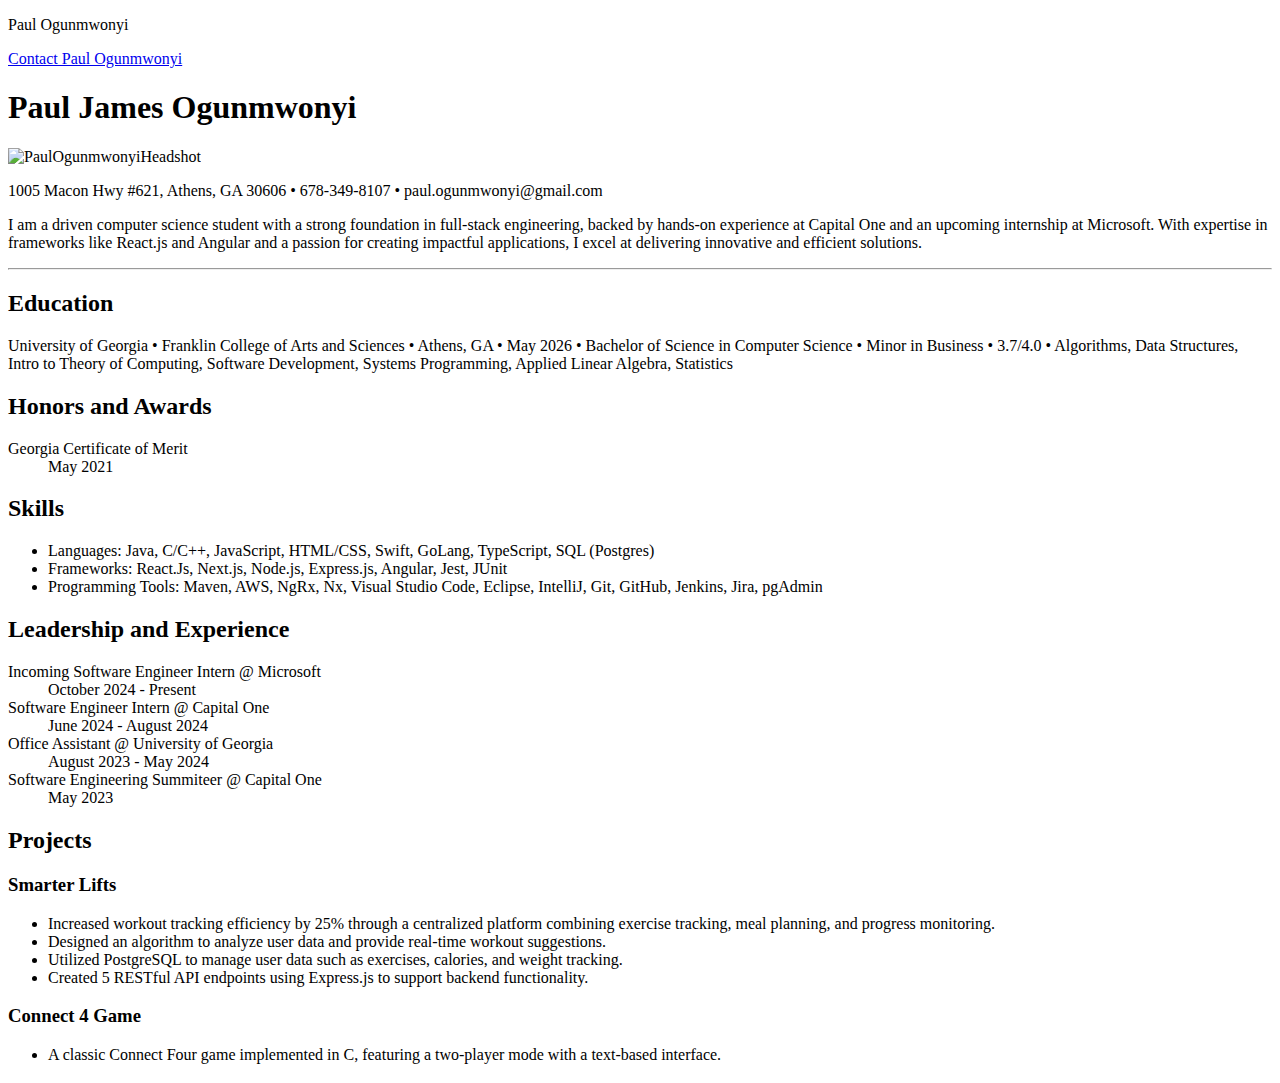
==== index.html @ 342c615d "initial code" ====
<!DOCTYPE html>
<html lang="en">
<head>
    <meta charset="UTF-8">
    <meta name="viewport" content="width=device-width, initial-scale=1.0">
    <title>Paul Ogunmwonyi</title>
</head>
<body>
    <nav> 
        <p>Paul Ogunmwonyi</p>
        <a href="contact.html">
            <p>Contact Paul Ogunmwonyi</p>
        </a>
    </nav>
    <section>
        <h1>Paul James Ogunmwonyi</h1>
        <img src="/CSCI4300/cv/images/paulheadshot.jpg" alt="PaulOgunmwonyiHeadshot" width="150">
        <p>1005 Macon Hwy #621, Athens, GA 30606 &bull; 678-349-8107 &bull; paul.ogunmwonyi@gmail.com</p>
        <p>I am a driven computer science student with a strong foundation in full-stack engineering, backed by hands-on experience at Capital One and an upcoming internship at Microsoft. With expertise in frameworks like React.js and Angular and a passion for creating impactful applications, I excel at delivering innovative and efficient solutions.</p>
    </section>
    <hr>
    <section>
        <h2>Education</h2>
        <p>University of Georgia &bull; Franklin College of Arts and Sciences &bull; Athens, GA &bull; May 2026 &bull; Bachelor of Science in Computer Science &bull; Minor in Business &bull; 3.7/4.0 &bull; Algorithms, Data Structures, Intro to Theory of Computing, Software Development, Systems Programming, Applied Linear Algebra, Statistics</p>
    </section>
    <section>
        <h2>Honors and Awards</h2>
        <dl>
            <dt>Georgia Certificate of Merit</dt>
            <dd>May 2021</dd>
        </dl>
    </section>
    <section>
        <h2>Skills</h2>
        <ul>
            <li>Languages: Java, C/C++, JavaScript, HTML/CSS, Swift, GoLang, TypeScript, SQL (Postgres)</li>
            <li>Frameworks: React.Js, Next.js, Node.js, Express.js, Angular, Jest, JUnit</li>
            <li>Programming Tools: Maven, AWS, NgRx, Nx, Visual Studio Code, Eclipse, IntelliJ, Git, GitHub, Jenkins, Jira, pgAdmin</li>
        </ul>
    </section>
    <section>
        <h2>Leadership and Experience</h2>
        <dl>
            <dt>Incoming Software Engineer Intern @ Microsoft</dt>
            <dd>October 2024 - Present </dd>
            <dt>Software Engineer Intern @ Capital One </dt>
            <dd>June 2024 - August 2024</dd>
            <dt>Office Assistant @ University of Georgia</dt>
            <dd>August 2023 - May 2024</dd>
            <dt>Software Engineering Summiteer @ Capital One</dt>
            <dd>May 2023</dd>
        </dl>
    </section>
    <section>
        <h2>Projects</h2>
        <h3>Smarter Lifts</h3>
        <ul>
            <li>Increased workout tracking efficiency by 25% through a centralized platform combining exercise tracking, meal planning, and progress monitoring.</li>
            <li>Designed an algorithm to analyze user data and provide real-time workout suggestions.</li>
            <li>Utilized PostgreSQL to manage user data such as exercises, calories, and weight tracking.</li>
            <li>Created 5 RESTful API endpoints using Express.js to support backend functionality.</li>
        </ul>
        <h3>Connect 4 Game</h3>
        <ul>
            <li>A classic Connect Four game implemented in C, featuring a two-player mode with a text-based interface.</li>
        </ul>
        <h3></h3>
    </section>
</body>
</html>
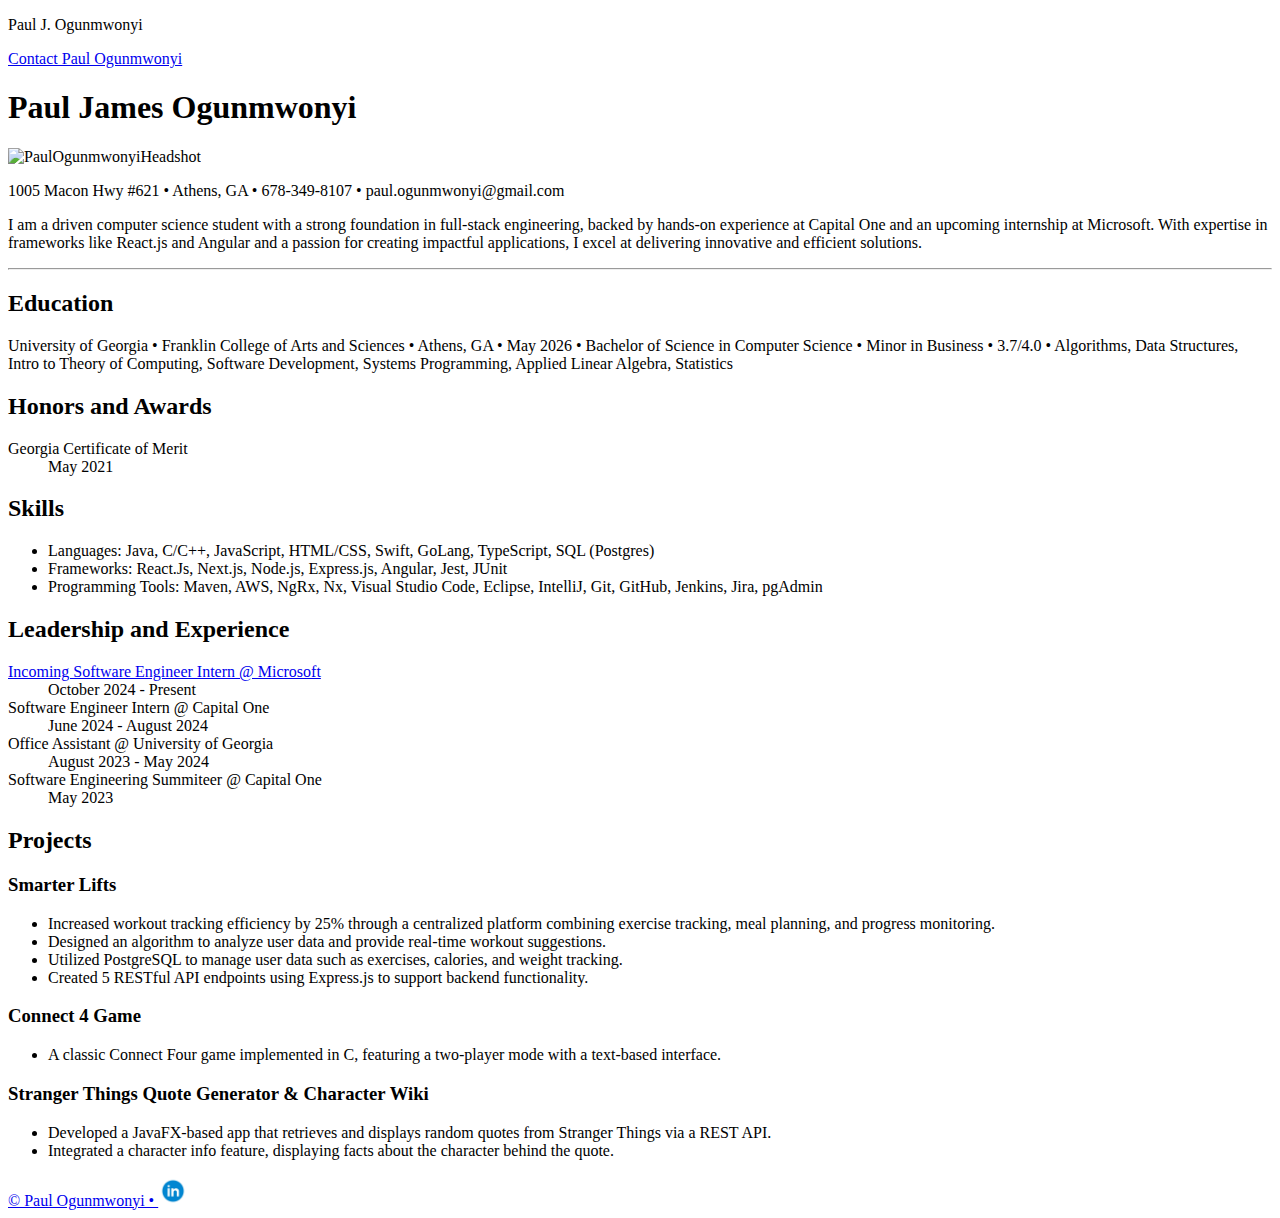
==== commit 8d234ff3: "done" ====
--- a/index.html
+++ b/index.html
@@ -7,7 +7,7 @@
 </head>
 <body>
     <nav> 
-        <p>Paul Ogunmwonyi</p>
+        <p>Paul J. Ogunmwonyi</p>
         <a href="contact.html">
             <p>Contact Paul Ogunmwonyi</p>
         </a>
@@ -15,7 +15,7 @@
     <section>
         <h1>Paul James Ogunmwonyi</h1>
         <img src="/CSCI4300/cv/images/paulheadshot.jpg" alt="PaulOgunmwonyiHeadshot" width="150">
-        <p>1005 Macon Hwy #621, Athens, GA 30606 &bull; 678-349-8107 &bull; paul.ogunmwonyi@gmail.com</p>
+        <p>1005 Macon Hwy #621 &bull; Athens, GA &bull; 678-349-8107 &bull; paul.ogunmwonyi@gmail.com</p>
         <p>I am a driven computer science student with a strong foundation in full-stack engineering, backed by hands-on experience at Capital One and an upcoming internship at Microsoft. With expertise in frameworks like React.js and Angular and a passion for creating impactful applications, I excel at delivering innovative and efficient solutions.</p>
     </section>
     <hr>
@@ -41,7 +41,9 @@
     <section>
         <h2>Leadership and Experience</h2>
         <dl>
-            <dt>Incoming Software Engineer Intern @ Microsoft</dt>
+            <a href="https://careers.microsoft.com/v2/global/en/students">
+                <dt>Incoming Software Engineer Intern @ Microsoft</dt>
+            </a>
             <dd>October 2024 - Present </dd>
             <dt>Software Engineer Intern @ Capital One </dt>
             <dd>June 2024 - August 2024</dd>
@@ -64,7 +66,19 @@
         <ul>
             <li>A classic Connect Four game implemented in C, featuring a two-player mode with a text-based interface.</li>
         </ul>
-        <h3></h3>
+        <h3>Stranger Things Quote Generator & Character Wiki</h3>
+        <ul>
+            <li>Developed a JavaFX-based app that retrieves and displays random quotes from Stranger Things via a REST API.</li>
+            <li>Integrated a character info feature, displaying facts about the character behind the quote.</li>
+        </ul>
     </section>
+    <footer>
+        <a href="contact.html">
+            &copy; Paul Ogunmwonyi &bull;
+        </a>
+        <a href="https://www.linkedin.com/in/paul-ogunmwonyi-6a96a0250/"> 
+            <img src="images/linkedin.jpg" alt="linkedinLogo" width="30">
+        </a>
+    </footer>
 </body>
 </html>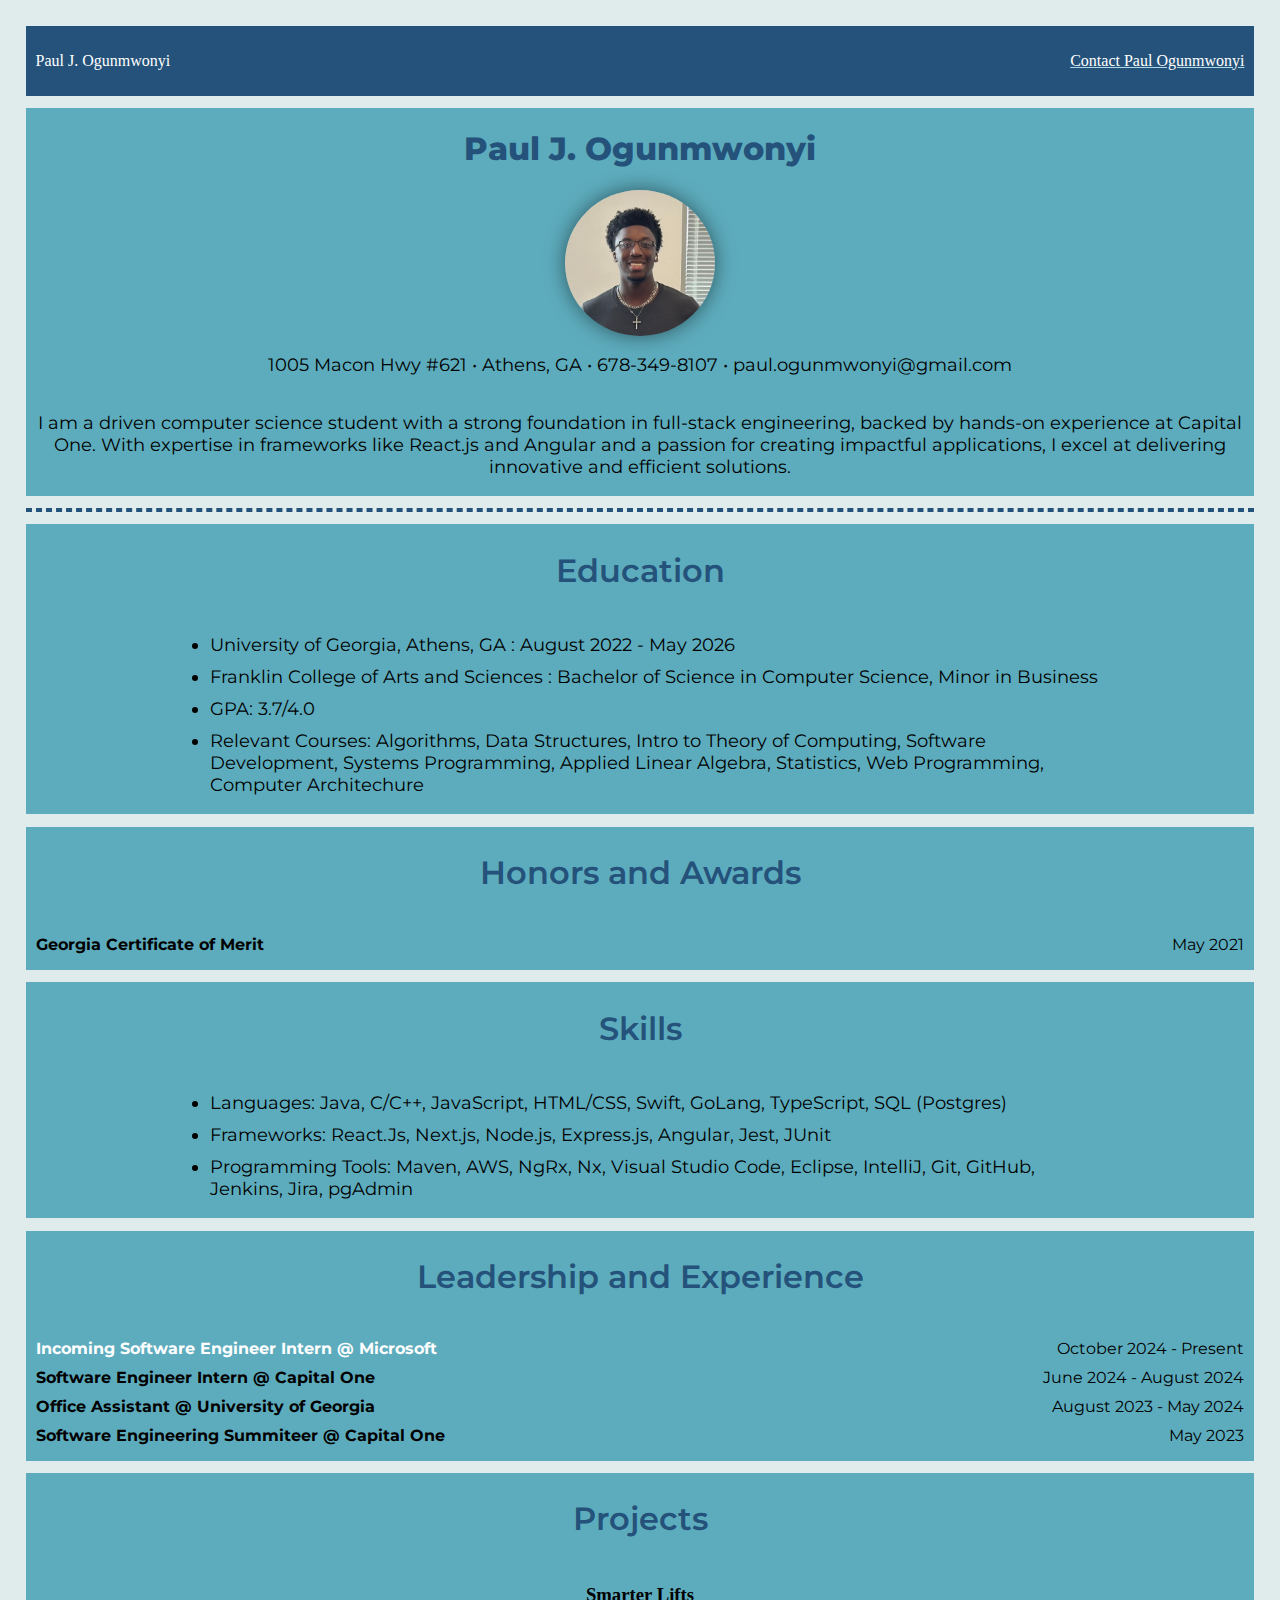
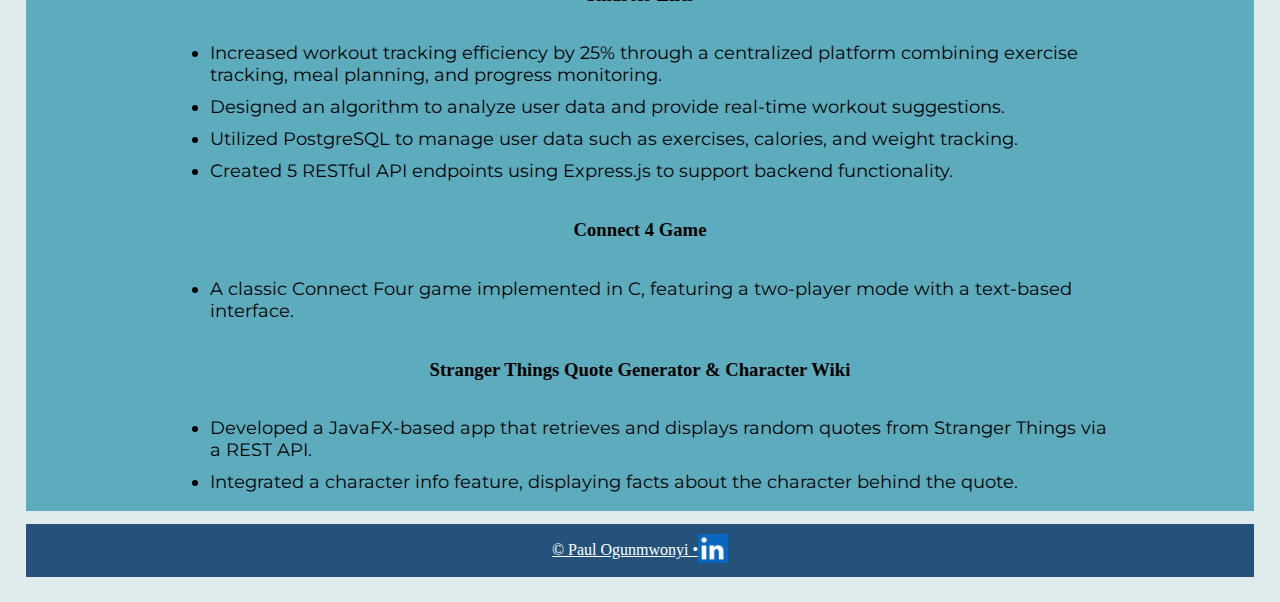
==== commit c4e6bb9b: "finished up to project cards" ====
--- a/index.html
+++ b/index.html
@@ -4,6 +4,10 @@
     <meta charset="UTF-8">
     <meta name="viewport" content="width=device-width, initial-scale=1.0">
     <title>Paul Ogunmwonyi</title>
+    <link rel="stylesheet" href="css/style_template (1).css">
+    <link rel="preconnect" href="https://fonts.googleapis.com">
+    <link rel="preconnect" href="https://fonts.gstatic.com" crossorigin>
+    <link href="https://fonts.googleapis.com/css2?family=Montserrat:ital,wght@0,100..900;1,100..900&display=swap" rel="stylesheet">
 </head>
 <body>
     <nav> 
@@ -12,16 +16,21 @@
             <p>Contact Paul Ogunmwonyi</p>
         </a>
     </nav>
-    <section>
-        <h1>Paul James Ogunmwonyi</h1>
-        <img src="/CSCI4300/cv/images/paulheadshot.jpg" alt="PaulOgunmwonyiHeadshot" width="150">
+    <section class="splash">
+        <h1>Paul J. Ogunmwonyi</h1>
+        <img src="images/paulheadshot.jpg" alt="PaulOgunmwonyiHeadshot">
         <p>1005 Macon Hwy #621 &bull; Athens, GA &bull; 678-349-8107 &bull; paul.ogunmwonyi@gmail.com</p>
-        <p>I am a driven computer science student with a strong foundation in full-stack engineering, backed by hands-on experience at Capital One and an upcoming internship at Microsoft. With expertise in frameworks like React.js and Angular and a passion for creating impactful applications, I excel at delivering innovative and efficient solutions.</p>
+        <p>I am a driven computer science student with a strong foundation in full-stack engineering, backed by hands-on experience at Capital One. With expertise in frameworks like React.js and Angular and a passion for creating impactful applications, I excel at delivering innovative and efficient solutions.</p>
     </section>
     <hr>
     <section>
         <h2>Education</h2>
-        <p>University of Georgia &bull; Franklin College of Arts and Sciences &bull; Athens, GA &bull; May 2026 &bull; Bachelor of Science in Computer Science &bull; Minor in Business &bull; 3.7/4.0 &bull; Algorithms, Data Structures, Intro to Theory of Computing, Software Development, Systems Programming, Applied Linear Algebra, Statistics</p>
+        <ul>
+            <li>University of Georgia, Athens, GA : August 2022 - May 2026</li>
+            <li>Franklin College of Arts and Sciences : Bachelor of Science in Computer Science, Minor in Business</li>
+            <li>GPA: 3.7/4.0</li>
+            <li>Relevant Courses: Algorithms, Data Structures, Intro to Theory of Computing, Software Development, Systems Programming, Applied Linear Algebra, Statistics, Web Programming, Computer Architechure</li>
+        </ul>
     </section>
     <section>
         <h2>Honors and Awards</h2>
@@ -74,10 +83,10 @@
     </section>
     <footer>
         <a href="contact.html">
-            &copy; Paul Ogunmwonyi &bull;
+            &copy; Paul Ogunmwonyi &bull; 
         </a>
         <a href="https://www.linkedin.com/in/paul-ogunmwonyi-6a96a0250/"> 
-            <img src="images/linkedin.jpg" alt="linkedinLogo" width="30">
+            <img src="images/linkedinLogo.jpg" alt="linkedinLogo" width="30">
         </a>
     </footer>
 </body>
--- a/css/style_template (1).css
+++ b/css/style_template (1).css
@@ -0,0 +1,193 @@
+/* General Styles */
+body {
+    margin: 2%; 
+    background-color:  #e0ebeb;
+}
+
+/* Nav Styles */
+nav {
+    display: flex;
+    justify-content: space-between;
+    align-items: center;
+    background-color: #24527a;
+    padding: 10px;
+}
+
+nav p {
+    color: white;
+}
+
+nav a {
+    color: lightblue;
+}
+
+nav a:hover {
+    color: darkblue;
+}
+
+/* Footer Styles */
+footer {
+    display: flex;
+    align-items: center;
+    justify-content: center;
+    background-color: #24527a;
+    padding: 10px;
+    margin-top: 1%;
+}
+
+footer a {
+    color: white;
+}
+
+footer a:hover {
+    color: darkblue;
+}
+
+/* Splash Section */
+.splash {
+    background-color: #5dacbd;
+    display: flex;
+    align-items: center;
+    justify-content: center;
+    flex-direction: column;
+    margin-top: 1%;
+    margin-bottom: 1%;
+    padding-left: 10px;
+    padding-right: 10px;
+}
+
+.splash h1 {
+    font-family: "Montserrat", serif;
+    font-optical-sizing: auto;
+    font-weight: 800;
+    font-style: normal;
+    color: #24527a;
+    font-size: xx-large;
+}
+
+.splash img {
+    width: 150px;
+    border-radius: 50%; 
+    box-shadow: 0 0 20px rgba(0, 0, 0, 0.5);
+}
+
+.splash img:hover {
+    transform: scale(1.2);
+}
+
+.splash p {
+    font-family: "Montserrat", serif;
+    font-optical-sizing: auto;
+    font-weight: 400;
+    font-style: normal;
+    color: black;
+    text-align: center;
+    font-size: large;
+}
+
+/* Horizontal Rules */
+hr {
+    border: 2px dashed;
+    border-color: #24527a;
+}
+
+/* Sections */
+section {
+    background-color: #5dacbd;
+    display: flex;
+    align-items: center;
+    justify-content: center;
+    flex-direction: column;
+    margin-top: 1%;
+    padding-left: 10px;
+    padding-right: 10px;
+}
+
+/* Section Headings */
+section h2 {
+    font-size: xx-large;
+    font-family: "Montserrat", serif;
+    font-optical-sizing: auto;
+    font-weight: 600;
+    font-style: normal;
+    color: #24527a;
+}
+
+/* Paragraph Styles */
+section p {
+    font-family: "Montserrat", serif;
+    font-optical-sizing: auto;
+    font-weight: 400;
+    font-style: normal;
+    color: black;
+    text-align: center;
+    font-size: large;
+}
+
+/* link styles */
+section a {
+    color: white;
+    text-decoration: none;
+}
+section a:hover {
+    color: lightblue;
+}
+
+/* List Styles */
+ul {
+    font-family: "Montserrat", serif;
+    font-optical-sizing: auto;
+    font-weight: 400;
+    font-style: normal;
+    color: black;
+    display: flex;
+    flex-direction: column;
+    gap: 10px;
+    font-size: large;
+    max-width: 900px;
+}
+
+dl {
+    display: grid;
+    grid-template-columns: 1fr 1fr;
+    gap: 10px;
+    width: 100%;
+    font-family: "Montserrat", serif;
+    font-optical-sizing: auto;
+    font-weight: 400;
+    font-style: normal;
+    color: black;
+    margin-left: 2%;
+    margin-right: 2%;
+}
+dl dt{
+    font-weight: bold;
+    grid-column: 1;
+    text-align: left;
+}
+dl dd{
+    grid-column: 2;
+    text-align: right;
+}
+
+/* Project Section */
+.three-col {}
+
+.card {}
+
+.card img {}
+
+.card h3 {}
+
+/* Contact Page Styles */
+.one-col {}
+
+form {}
+
+form input, form textarea {}
+
+form input:focus, form textarea:focus {}
+
+form button {}
+
+form button:hover {}
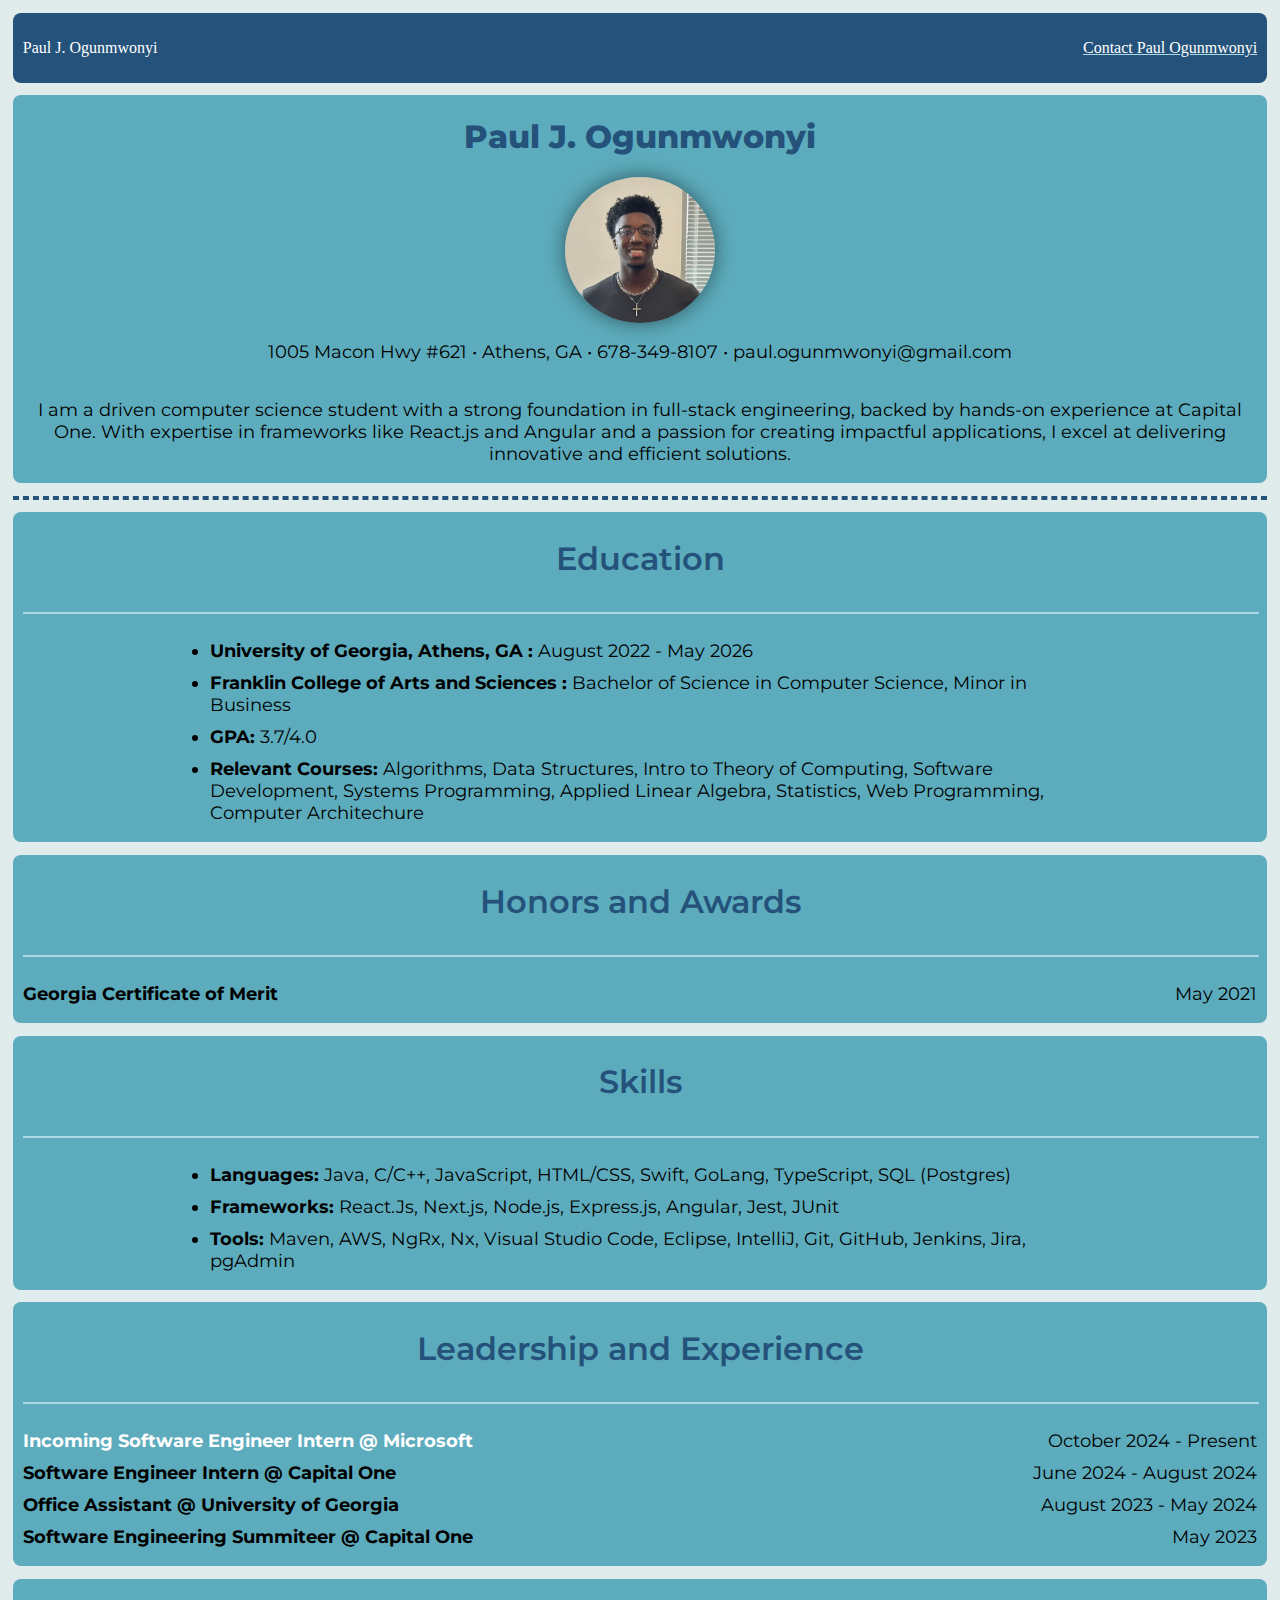
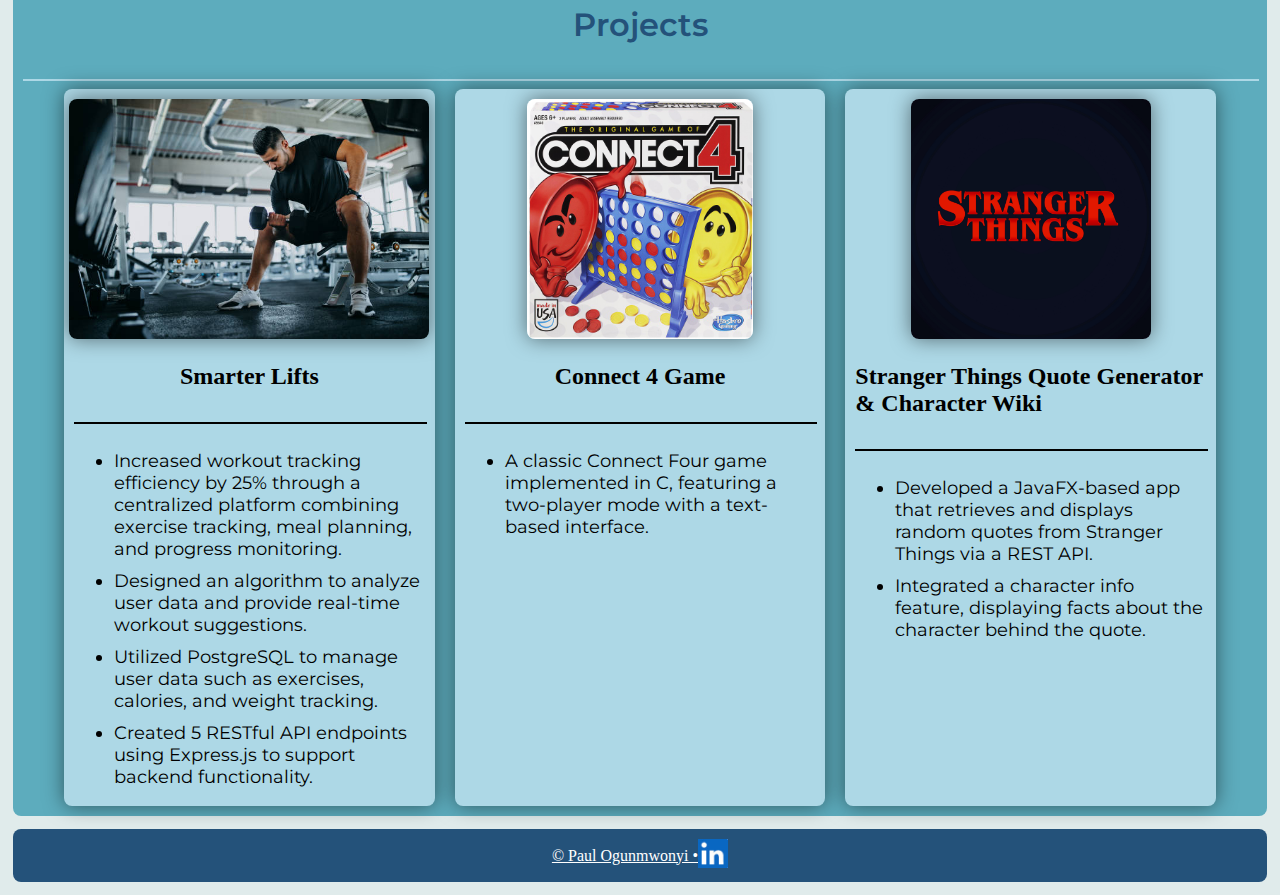
==== commit 8c4d736c: "almost done" ====
--- a/index.html
+++ b/index.html
@@ -25,15 +25,17 @@
     <hr>
     <section>
         <h2>Education</h2>
+        <hr>
         <ul>
-            <li>University of Georgia, Athens, GA : August 2022 - May 2026</li>
-            <li>Franklin College of Arts and Sciences : Bachelor of Science in Computer Science, Minor in Business</li>
-            <li>GPA: 3.7/4.0</li>
-            <li>Relevant Courses: Algorithms, Data Structures, Intro to Theory of Computing, Software Development, Systems Programming, Applied Linear Algebra, Statistics, Web Programming, Computer Architechure</li>
+            <li><strong>University of Georgia, Athens, GA : </strong> August 2022 - May 2026</li>
+            <li><strong>Franklin College of Arts and Sciences : </strong>Bachelor of Science in Computer Science, Minor in Business</li>
+            <li><strong>GPA:</strong> 3.7/4.0</li>
+            <li><strong>Relevant Courses: </strong>Algorithms, Data Structures, Intro to Theory of Computing, Software Development, Systems Programming, Applied Linear Algebra, Statistics, Web Programming, Computer Architechure</li>
         </ul>
     </section>
     <section>
         <h2>Honors and Awards</h2>
+        <hr>
         <dl>
             <dt>Georgia Certificate of Merit</dt>
             <dd>May 2021</dd>
@@ -41,14 +43,16 @@
     </section>
     <section>
         <h2>Skills</h2>
+        <hr>
         <ul>
-            <li>Languages: Java, C/C++, JavaScript, HTML/CSS, Swift, GoLang, TypeScript, SQL (Postgres)</li>
-            <li>Frameworks: React.Js, Next.js, Node.js, Express.js, Angular, Jest, JUnit</li>
-            <li>Programming Tools: Maven, AWS, NgRx, Nx, Visual Studio Code, Eclipse, IntelliJ, Git, GitHub, Jenkins, Jira, pgAdmin</li>
+            <li><strong>Languages: </strong>Java, C/C++, JavaScript, HTML/CSS, Swift, GoLang, TypeScript, SQL (Postgres)</li>
+            <li><strong> Frameworks: </strong> React.Js, Next.js, Node.js, Express.js, Angular, Jest, JUnit</li>
+            <li><strong> Tools: </strong> Maven, AWS, NgRx, Nx, Visual Studio Code, Eclipse, IntelliJ, Git, GitHub, Jenkins, Jira, pgAdmin</li>
         </ul>
     </section>
     <section>
         <h2>Leadership and Experience</h2>
+        <hr>
         <dl>
             <a href="https://careers.microsoft.com/v2/global/en/students">
                 <dt>Incoming Software Engineer Intern @ Microsoft</dt>
@@ -64,22 +68,37 @@
     </section>
     <section>
         <h2>Projects</h2>
-        <h3>Smarter Lifts</h3>
-        <ul>
-            <li>Increased workout tracking efficiency by 25% through a centralized platform combining exercise tracking, meal planning, and progress monitoring.</li>
-            <li>Designed an algorithm to analyze user data and provide real-time workout suggestions.</li>
-            <li>Utilized PostgreSQL to manage user data such as exercises, calories, and weight tracking.</li>
-            <li>Created 5 RESTful API endpoints using Express.js to support backend functionality.</li>
-        </ul>
-        <h3>Connect 4 Game</h3>
-        <ul>
-            <li>A classic Connect Four game implemented in C, featuring a two-player mode with a text-based interface.</li>
-        </ul>
-        <h3>Stranger Things Quote Generator & Character Wiki</h3>
-        <ul>
-            <li>Developed a JavaFX-based app that retrieves and displays random quotes from Stranger Things via a REST API.</li>
-            <li>Integrated a character info feature, displaying facts about the character behind the quote.</li>
-        </ul>
+        <hr>
+        <div class="three-col">
+            <div class="card">
+                <img src="images/gymDude.jpg" alt="smarterLiftsPic">
+                <h3>Smarter Lifts</h3>
+                <hr>
+                <ul>
+                    <li>Increased workout tracking efficiency by 25% through a centralized platform combining exercise tracking, meal planning, and progress monitoring.</li>
+                    <li>Designed an algorithm to analyze user data and provide real-time workout suggestions.</li>
+                    <li>Utilized PostgreSQL to manage user data such as exercises, calories, and weight tracking.</li>
+                    <li>Created 5 RESTful API endpoints using Express.js to support backend functionality.</li>
+                </ul>
+            </div>
+            <div class="card">
+                <img src="images/connectFour.jpg" alt="connectFourPic">
+                <h3>Connect 4 Game</h3>
+                <hr>
+                <ul>
+                    <li>A classic Connect Four game implemented in C, featuring a two-player mode with a text-based interface.</li>
+                </ul>
+            </div>
+            <div class="card">
+                <img src="images/strangerThings.jpg" alt="strangerThingsPic">
+                <h3>Stranger Things Quote Generator & Character Wiki</h3>
+                <hr>
+                <ul>
+                    <li>Developed a JavaFX-based app that retrieves and displays random quotes from Stranger Things via a REST API.</li>
+                    <li>Integrated a character info feature, displaying facts about the character behind the quote.</li>
+                </ul>
+            </div>
+        </div>
     </section>
     <footer>
         <a href="contact.html">
--- a/css/style_template (1).css
+++ b/css/style_template (1).css
@@ -1,6 +1,6 @@
 /* General Styles */
 body {
-    margin: 2%; 
+    margin: 1%; 
     background-color:  #e0ebeb;
 }
 
@@ -11,6 +11,7 @@
     align-items: center;
     background-color: #24527a;
     padding: 10px;
+    border-radius: 8px;
 }
 
 nav p {
@@ -33,6 +34,7 @@
     background-color: #24527a;
     padding: 10px;
     margin-top: 1%;
+    border-radius: 8px;
 }
 
 footer a {
@@ -54,6 +56,7 @@
     margin-bottom: 1%;
     padding-left: 10px;
     padding-right: 10px;
+    border-radius: 8px;
 }
 
 .splash h1 {
@@ -101,6 +104,7 @@
     margin-top: 1%;
     padding-left: 10px;
     padding-right: 10px;
+    border-radius: 8px;
 }
 
 /* Section Headings */
@@ -131,6 +135,12 @@
 }
 section a:hover {
     color: lightblue;
+}
+
+section hr {
+    width: 100%;
+    border: 1px solid;
+    border-color: lightblue;
 }
 
 /* List Styles */
@@ -159,6 +169,7 @@
     color: black;
     margin-left: 2%;
     margin-right: 2%;
+    font-size: large;
 }
 dl dt{
     font-weight: bold;
@@ -171,23 +182,118 @@
 }
 
 /* Project Section */
-.three-col {}
-
-.card {}
-
-.card img {}
-
-.card h3 {}
+.three-col {
+    display: grid;
+    grid-template-columns: repeat(auto-fit, minmax(300px, 1fr));
+    gap: 20px;
+    padding-bottom: 10px;
+    width: 90vw; 
+}
+
+.card {
+    display: flex;
+    align-items: center;
+    justify-content: flex-start;
+    flex-direction: column;
+    background-color: lightblue;
+    border-radius: 8px;
+    padding-left: 10px;
+    padding-right: 10px;
+    overflow: hidden;
+    box-shadow: 0 0 20px rgba(0, 0, 0, 0.5);
+}
+
+.card img {
+    max-width: auto;
+    max-height: 240px;
+    object-fit: cover;
+    margin-top: 3%;
+    border-radius: 8px !important; 
+    box-shadow: 0 0 20px rgba(0, 0, 0, 0.5);
+}
+
+.card h3 {
+    font-size: x-large;
+}
+
+.card hr {
+    width: 100%;
+    border: 1px solid;
+    border-color: black;
+}
 
 /* Contact Page Styles */
-.one-col {}
-
-form {}
-
-form input, form textarea {}
+section h1 {
+    font-size: xx-large;
+    font-family: "Montserrat", serif;
+    font-optical-sizing: auto;
+    font-weight: 600;
+    font-style: normal;
+    color: #24527a;
+}
+
+.one-col {
+    display: flex;
+    flex-direction: column;
+    width: 100%;
+}
+
+form {
+    background-color: #5dacbd;
+    border-radius: 8px;
+    padding-top: 10px;
+    padding-bottom: 10px;
+}
+
+.form-row {
+    display: flex;
+    flex-direction: row;
+    align-items: center;
+    margin-left: 35%;
+    margin-right: 35%;
+    padding: 5px;
+}
+
+.form-row2 {
+    margin-left: 35%;
+    margin-right: 35%;
+    display: flex;
+    justify-content: left;
+    padding: 5px;
+}
+
+.form-row3 {
+    display: flex;
+    justify-content: center;
+    padding: 5px;
+}
+
+label {
+    margin-right: 5px;
+    font-size: x-large;
+    color: #24527a;
+    font-weight: bold;
+}
+
+form input, form textarea {
+    font-size: medium;
+    width: 100%;
+    border: 1px solid #ccc;
+}
 
 form input:focus, form textarea:focus {}
 
-form button {}
-
-form button:hover {}
+form button{
+    padding: 10px;
+    background-color: lightblue; /* A green button */
+    color: white;
+    border: none;
+    border-radius: 4px;
+    cursor: pointer;
+    color: #24527a;
+}
+
+form button:hover {
+    background-color: #24527a;
+    color: white;
+}
